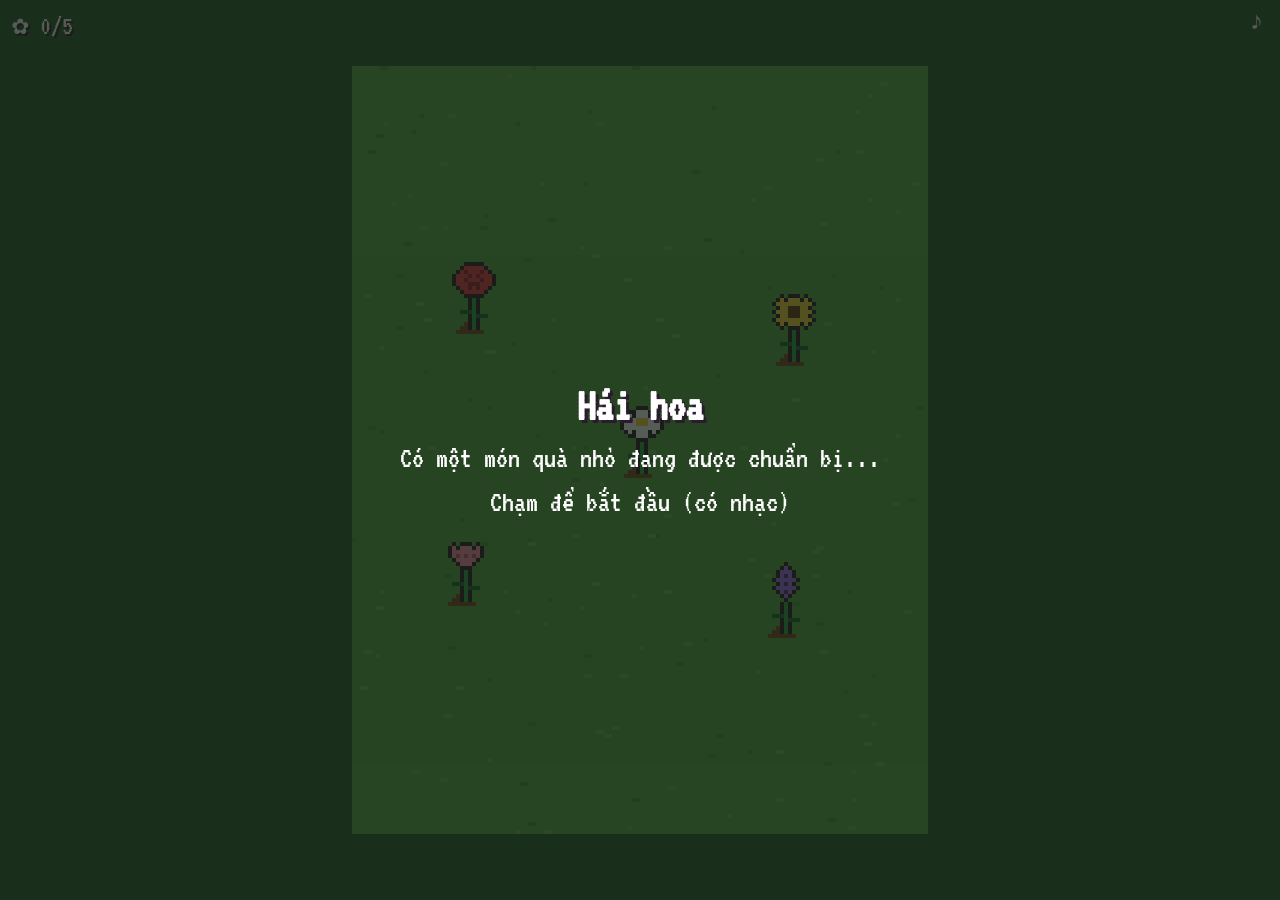
==== 2011/index.html @ 35c9d5fd "Deploy v1" ====
<!DOCTYPE html>
<html lang="vi">
    <head>

        <meta charset="utf-8">
        <meta name="viewport" content="width=device-width,initial-scale=1,viewport-fit=cover">
        <title>Bó hoa dành cho bạn</title>
        <link href="https://fonts.googleapis.com/css2?family=VT323&display=swap" rel="stylesheet">

        <style>
    :root{--bg:#2d5a34;--ink:#2b1b2e;--paper:#f6e8c0;--env:#e9d29a;box-sizing:border-box;padding-top:env(safe-area-inset-top,0px);padding-bottom:env(safe-area-inset-bottom,0px)}
    html,body{height:100%;margin:0}
    body{background:var(--bg);overflow:hidden;font-family:'VT323','Courier New',monospace;color:#fff;display:flex;align-items:center;justify-content:center;touch-action:manipulation;user-select:none}
    #g{image-rendering:pixelated;display:block}
    .ov{position:fixed;inset:0;display:flex;flex-direction:column;align-items:center;justify-content:center;text-align:center;gap:14px}
    #start{background:rgba(20,30,20,.72);font-size:30px;cursor:pointer}
    #start h1{font-size:46px;margin:0;text-shadow:3px 3px 0 var(--ink)}
    .blink{animation:bl 1s steps(2) infinite}@keyframes bl{50%{opacity:.2}}
    #hud{position:fixed;top:calc(8px + env(safe-area-inset-top,0px));left:12px;font-size:28px;text-shadow:2px 2px 0 var(--ink)}
    #mute{position:fixed;top:calc(6px + env(safe-area-inset-top,0px));right:10px;font-size:26px;background:none;border:0;color:#fff;cursor:pointer;font-family:inherit}
    #end{background:rgba(20,15,30,.6);opacity:0;pointer-events:none;transition:opacity 1s;cursor:pointer;font-size:28px}
    #end.on{opacity:1;pointer-events:auto}
    #bq{width:min(78vw,288px);image-rendering:pixelated;animation:bob 1.6s steps(4) infinite}
    @keyframes bob{50%{transform:translateY(-8px)}}
    .sp{position:absolute;font-size:30px;color:#ffd23f;animation:bl 1.2s steps(2) infinite}
    #end.tapped .t,#end.tapped #bq,#end.tapped .sp{display:none}
    #env{position:relative;width:260px;height:170px;display:none}
    #end.tapped #env{display:block}
    #env>div{position:absolute}
    .back{inset:0;background:#d6bd7e;border:4px solid var(--ink);box-sizing:border-box;box-shadow:4px 4px 0 rgba(0,0,0,.35)}
    .pk{inset:4px;background:var(--env);clip-path:polygon(0 0,50% 58%,100% 0,100% 100%,0 100%);z-index:3}
    .flap{inset:4px 4px auto 4px;height:58%;background:#f0dba5;clip-path:polygon(0 0,100% 0,50% 100%);transform-origin:top;transition:transform .6s steps(6);z-index:4}
    .open .flap{transform:rotateX(180deg);z-index:1}
    .card{left:14px;right:14px;top:14px;bottom:10px;background-color:var(--paper);border:4px solid var(--ink);z-index:2;transition:transform .7s steps(7);color:var(--ink);padding:8px 12px;text-align:left;font-size:22px;line-height:24px;white-space:pre-wrap;box-sizing:border-box;background-image:repeating-linear-gradient(transparent 0 23px,rgba(120,80,40,.25) 23px 24px)}
    .up .card{transform:translateY(-70px)}
    .read .card{z-index:5;transform:translateY(-30px) scale(1.18)}
    #cf{text-align:right}
    </style>
</head>

<body>
    <canvas id="g"></canvas>
    <div id="hud">✿ 0/5</div><button id="mute" aria-label="Bật tắt nhạc">♪</button>
    <div id="start" class="ov"><h1>Hái hoa</h1><div>Có một món quà nhỏ đang được chuẩn bị...</div><div class="blink">Chạm để bắt đầu (có nhạc)</div></div>
    <div id="end" class="ov"><span class="sp" style="left:18%;top:22%">✦</span><span class="sp" style="right:16%;top:28%;animation-delay:.4s">✦</span><span class="sp" style="left:26%;bottom:22%;animation-delay:.8s">✦</span><span class="sp" style="right:24%;bottom:26%;animation-delay:.2s">✦</span>
    <canvas id="bq"></canvas><div class="t blink">Chạm vào màn hình để mở thiệp</div>
    <div id="env"><div class="back"></div><div class="card"><div id="ct"></div><div id="cb"></div><div id="cf"></div></div><div class="pk"></div><div class="flap"></div></div></div>
    <script>
    // ====== NỘI DUNG THIỆP: điền vào đây ======
    const CARD={to:'',body:'',from:''};
    // ==========================================
    const $=i=>document.getElementById(i),W=144,H=192,cv=$('g'),cx=cv.getContext('2d');cv.width=W;cv.height=H;
    const OUT='#2b1b2e',P={r:'#e63946',R:'#9d1f35',y:'#ffd23f',b:'#6b3b17',w:'#fff',p:'#ff8fb1',P:'#c94f7c',v:'#a06be8',V:'#5b2e91',g:'#2fa24a',G:'#1b6a35',h:'#c42a3f',H:'#ee5566',u:'#5b8fe6',U:'#2f5bb0',o:'#f08a24',O:'#b85a10',q:'#ffd9e4',s:'#f2b48a',e:OUT,a:'#b9783c',c:'#ff6f8a',m:'#a3203a',j:'#26262e',n:'#d9d9de',t:'#3f68b0',f:'#f4f4f4',d:'#7a4a24',D:'#3b2210'};
    function mk(rows,o=1){const h=rows.length,w=rows[0].length,c=document.createElement('canvas');c.width=w+2;c.height=h+2;const x=c.getContext('2d');
    if(o){x.fillStyle=OUT;for(let j=0;j<h;j++)for(let i=0;i<w;i++)if(rows[j][i]!='.')for(const[a,b]of[[1,0],[-1,0],[0,1],[0,-1]]){const u=i+a,v=j+b;if(u<0||v<0||u>=w||v>=h||rows[v][u]=='.')x.fillRect(u+1,v+1,1,1)}}
    for(let j=0;j<h;j++)for(let i=0;i<w;i++){const k=rows[j][i];if(k!='.'){x.fillStyle=P[k];x.fillRect(i+1,j+1,1,1)}}return c}
    // nhân vật: tóc nâu, kính tròn, tai nghe, áo bomber đen, áo len xám, quần bò
    const T=["...hhhhhhhh...","..hhhhhhhhhh..",".hhhhhhhhhhhH.",".hhhhhhhhhHHh.",".hhsssssssshh.",".hsaaassaaash.",".hsaeassaeash.",".wsaaassaaash."],
    NT=[".wssssmmssssh.","..hssssssssh.."],HT=[".wscsmssmscsh.","..hsssmmsssh.."],
    BD=["...jjnnnnjj...","..jjjnnnnjjj..",".jjjjnnnnjjjj.",".jjjjnnnnjjjj.",".jjjjjnnjjjjj.",".sjjjjjjjjjjs.","..jjjjjjjjjj..","....tttttt...."],
    LA=["....ttt.ttt...","...fff...fff.."],LB=["....tt...tt...","....ff...ff..."];
    const spr=[NT,HT].map(F=>[LA,LB].map(L=>mk([...T,...F,...BD,...L])));
    const hd=[
    ["..rrrrr..",".rRrrrRr.","rrrRrRrrr","rrRrrrRrr","rrrRRRrrr",".rrRrRrr.","..rrrrr.."],
    [".y.yyy.y.","yyyyyyyyy",".yybbbyy.","yyybbbyyy",".yybbbyy.","yyyyyyyyy",".y.yyy.y."],
    ["...www...",".w.www.w.","wwwyyywww","wwwyyywww","wwwwwwwww",".w.www.w.","...www..."],
    ["p.ppp.p","ppppppp","pPpPpPp",".ppppp.","..ppp.."],
    ["..v..",".vvv.",".vVv.","vvvvv",".vVv.","vvvvv",".vVv.","..v.."]].map(r=>mk(r));
    const hole=mk(["..ddddd..",".dDDDDDd.","dDDDDDDDd",".dDDDDDd.","..ddddd.."],0),mound=mk(["..ddd..",".ddddd.","ddddddd"],0),
    bow=mk([".ppp...ppp.","pPPppPppPPp",".ppppPpppp.","...pp.pp...","..pp...pp.."]);
    const bg=document.createElement('canvas');bg.width=W;bg.height=H;{const x=bg.getContext('2d');x.fillStyle='#5aa84a';x.fillRect(0,0,W,H);let s=7;const r=()=>(s=s*16807%2147483647)/2147483647;for(let i=0;i<170;i++){x.fillStyle=r()<.5?'#4a9640':'#6bb85a';x.fillRect(r()*W|0,r()*H|0,r()<.5?1:2,1)}}
    function ln(c,a,b,x,y,col){a=Math.round(a);b=Math.round(b);x=Math.round(x);y=Math.round(y);c.fillStyle=col;let dx=Math.abs(x-a),dy=-Math.abs(y-b),sx=a<x?1:-1,sy=b<y?1:-1,e=dx+dy;for(;;){c.fillRect(a,b,1,1);if(a==x&&b==y)break;const t=2*e;if(t>=dy){e+=dy;a+=sx}if(t<=dx){e+=dx;b+=sy}}}
    const FP=[[30,66],[110,74],[72,102],[28,134],[108,142]],O=[[3,-9],[10,-14],[5,-19],[15,-8],[9,-4]];
    const hc=i=>FP[i][1]-8-hd[i].height/2;
    function dh(c,i,x,y){c.drawImage(hd[i],Math.round(x-hd[i].width/2),Math.round(y-hd[i].height/2))}
    function planted(i,w){const[x,y]=FP[i];cx.drawImage(mound,x-5,y-3);cx.fillStyle=OUT;cx.fillRect(x-1,y-8,3,8);cx.fillStyle=P.g;cx.fillRect(x,y-8,1,8);cx.fillStyle=P.G;cx.fillRect(x+1,y-4,3,1);cx.fillRect(x-3,y-5,3,1);dh(cx,i,x+w,hc(i))}
    // bó hoa lớn
    (function(){const c=$('bq'),x=c.getContext('2d');c.width=48;c.height=58;const hp=[[12,18],[36,18],[24,9],[15,30],[33,30]],g=P.g;
    hp.forEach(p=>ln(x,p[0],p[1],24,47,g));x.fillStyle=P.G;x.fillRect(10,36,5,2);x.fillRect(33,36,5,2);x.fillStyle=g;x.fillRect(12,35,4,2);x.fillRect(32,35,4,2);
    hp.forEach((p,i)=>dh(x,i,p[0],p[1]));[[21,57],[24,57],[27,57]].forEach(q=>ln(x,24,50,q[0],q[1],g));x.drawImage(bow,18,44)})();
    // trạng thái
    let ai=0,at=0,col=0,happy=0,pulled=[],ps=[],tt=0,done=0,started=0;const ch={x:-18,y:90},acts=[];
    FP.forEach((f,i)=>acts.push(['w',f[0]<72?f[0]+7:f[0]-21,f[1]-16],['p',i]));acts.push(['c'],['x']);
    const nx=()=>{ai++;at=0};
    function burst(f,n){for(let i=0;i<n;i++)ps.push({x:f[0],y:f[1]-2,vx:(Math.random()-.5)*50,vy:-20-Math.random()*40,l:.5+Math.random()*.3,c:['#7a4a24','#3b2210','#9a6a3a'][Math.random()*3|0]})}
    function update(dt){tt+=dt;ps.forEach(p=>{p.vy+=170*dt;p.x+=p.vx*dt;p.y+=p.vy*dt;p.l-=dt});ps=ps.filter(p=>p.l>0);const a=acts[ai];if(!a)return;at+=dt;
    if(a[0]=='w'){const dx=a[1]-ch.x,dy=a[2]-ch.y,d=Math.hypot(dx,dy),s=34*dt;if(d<=s){ch.x=a[1];ch.y=a[2];nx()}else{ch.x+=dx/d*s;ch.y+=dy/d*s}}
    else if(a[0]=='p'){const i=a[1];if(at>.3&&at<1.5&&Math.random()<dt*9)burst(FP[i],2);if(at>=1.5&&!pulled[i]){pulled[i]=1;burst(FP[i],14)}if(at>=2.4){col++;$('hud').textContent='✿ '+col+'/5';nx()}}
    else if(a[0]=='c'){happy=1;if(at>1.4)nx()}
    else{happy=1;ch.x+=84*dt;if(ch.x>W+24){ai++;done=1;$('end').classList.add('on')}}}
    function draw(){cx.drawImage(bg,0,0);const a=acts[ai];
    FP.forEach(([x,y],i)=>{if(pulled[i])cx.drawImage(hole,x-5,y-4);else{let w=0;if(a&&a[0]=='p'&&a[1]==i&&at>.3&&at<1.5)w=(tt*14|0)%2?1:-1;planted(i,w)}});
    ps.forEach(p=>{cx.fillStyle=p.c;cx.fillRect(p.x|0,p.y|0,2,2)});
    let cy=ch.y,fr=0;if(a&&a[0]=='w'){fr=(tt*8|0)%2;cy-=fr}if(a&&a[0]=='x'){fr=(tt*12|0)%2;cy-=fr}
    if(a&&a[0]=='p')cy+=at<1.5?2:1;if(a&&a[0]=='c')cy-=Math.abs(Math.sin(at*Math.PI*2.2))*7;
    const X=Math.round(ch.x),Y=Math.round(cy);cx.drawImage(spr[happy][fr],X,Y);
    const hx=X+14,hy=Y+16;for(let k=0;k<col;k++){const o=O[k];ln(cx,hx,hy,hx+2+o[0],hy+o[1]+4,P.g)}for(let k=0;k<col;k++){const o=O[k];dh(cx,k,hx+2+o[0],hy+o[1])}
    if(a&&a[0]=='p'&&at>=1.5){const i=a[1],u=Math.min(1,(at-1.5)/.9),o=O[col],fx=FP[i][0],fy=hc(i),tx=hx+2+o[0],ty=hy+o[1];dh(cx,i,fx+(tx-fx)*u,fy+(ty-fy)*u-Math.sin(u*Math.PI)*14)}}
    let last=0;function loop(t){const dt=Math.min(.05,(t-last)/1000||0);last=t;update(dt);draw();requestAnimationFrame(loop)}
    function fit(){const s=Math.min(innerWidth/W,innerHeight/H),k=s>=1?Math.floor(s):s;cv.style.width=W*k+'px';cv.style.height=H*k+'px'}addEventListener('resize',fit);fit();draw();
    // nhạc chiptune (Web Audio, không cần file ngoài)
    let ac,mg,muted=0;
    function music(){ac=new(window.AudioContext||window.webkitAudioContext)();ac.resume();mg=ac.createGain();mg.gain.value=.5;mg.connect(ac.destination);
    const M=[[72,76,79,76,84,79,76,79],[69,72,76,72,81,76,72,76],[65,69,72,69,77,72,69,72],[67,71,74,71,79,74,71,67]],B=[48,45,41,43],d=60/132/2,nb=ac.createBuffer(1,ac.sampleRate*.05,ac.sampleRate),nd=nb.getChannelData(0);for(let i=0;i<nd.length;i++)nd[i]=Math.random()*2-1;
    const n=(m,t,l,ty,v)=>{const o=ac.createOscillator(),g=ac.createGain();o.type=ty;o.frequency.value=440*2**((m-69)/12);g.gain.setValueAtTime(v,t);g.gain.linearRampToValueAtTime(0,t+l);o.connect(g);g.connect(mg);o.start(t);o.stop(t+l)};
    let st=0,nt=ac.currentTime+.1;setInterval(()=>{while(nt<ac.currentTime+.25){const b=(st>>3)&3,s=st&7;n(M[b][s],nt,d*.9,'square',.05);if(s%4==0)n(B[b],nt,d*1.8,'triangle',.14);else if(s%4==2)n(B[b]+7,nt,d*.9,'triangle',.1);
    if(s&1){const h=ac.createBufferSource(),g=ac.createGain();h.buffer=nb;g.gain.value=.03;h.connect(g);g.connect(mg);h.start(nt)}st=(st+1)&31;nt+=d}},50)}
    $('mute').onclick=e=>{e.stopPropagation();muted=!muted;if(mg)mg.gain.value=muted?0:.5;$('mute').style.opacity=muted?.4:1};
    $('start').onclick=()=>{if(started)return;started=1;try{music()}catch(e){}$('start').style.display='none';requestAnimationFrame(loop)};
    $('ct').textContent=CARD.to;$('cb').textContent=CARD.body;$('cf').textContent=CARD.from;
    $('end').onclick=()=>{const e=$('end');if(!done||e.classList.contains('tapped'))return;e.classList.add('tapped');const v=$('env');setTimeout(()=>v.classList.add('open'),200);setTimeout(()=>v.classList.add('up'),900);setTimeout(()=>v.classList.add('read'),1700)};
    </script>

</body>
</html>
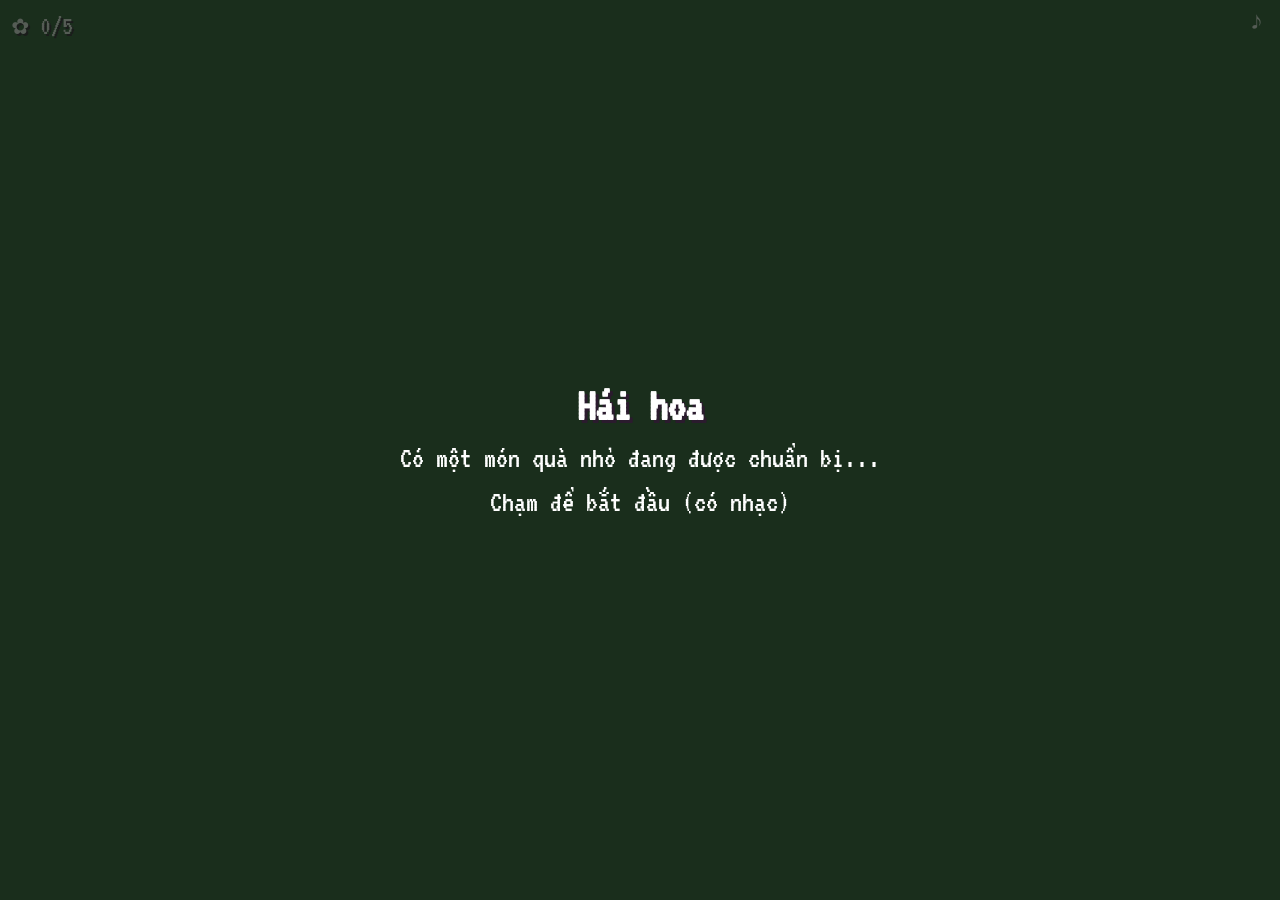
==== commit b5acf62c: "Deploy v2" ====
--- a/2011/index.html
+++ b/2011/index.html
@@ -20,7 +20,7 @@
     #mute{position:fixed;top:calc(6px + env(safe-area-inset-top,0px));right:10px;font-size:26px;background:none;border:0;color:#fff;cursor:pointer;font-family:inherit}
     #end{background:rgba(20,15,30,.6);opacity:0;pointer-events:none;transition:opacity 1s;cursor:pointer;font-size:28px}
     #end.on{opacity:1;pointer-events:auto}
-    #bq{width:min(78vw,288px);image-rendering:pixelated;animation:bob 1.6s steps(4) infinite}
+    #bq{width:min(84vw,320px);image-rendering:pixelated;animation:bob 1.6s steps(4) infinite}
     @keyframes bob{50%{transform:translateY(-8px)}}
     .sp{position:absolute;font-size:30px;color:#ffd23f;animation:bl 1.2s steps(2) infinite}
     #end.tapped .t,#end.tapped #bq,#end.tapped .sp{display:none}
@@ -56,7 +56,7 @@
     for(let j=0;j<h;j++)for(let i=0;i<w;i++){const k=rows[j][i];if(k!='.'){x.fillStyle=P[k];x.fillRect(i+1,j+1,1,1)}}return c}
     // nhân vật: tóc nâu, kính tròn, tai nghe, áo bomber đen, áo len xám, quần bò
     const T=["...hhhhhhhh...","..hhhhhhhhhh..",".hhhhhhhhhhhH.",".hhhhhhhhhHHh.",".hhsssssssshh.",".hsaaassaaash.",".hsaeassaeash.",".wsaaassaaash."],
-    NT=[".wssssmmssssh.","..hssssssssh.."],HT=[".wscsmssmscsh.","..hsssmmsssh.."],
+    NT=[".wscsmssmscsh.","..hsssmmsssh.."],HT=[".wscmwwwwmcsh.","..hsssmmmsssh."],
     BD=["...jjnnnnjj...","..jjjnnnnjjj..",".jjjjnnnnjjjj.",".jjjjnnnnjjjj.",".jjjjjnnjjjjj.",".sjjjjjjjjjjs.","..jjjjjjjjjj..","....tttttt...."],
     LA=["....ttt.ttt...","...fff...fff.."],LB=["....tt...tt...","....ff...ff..."];
     const spr=[NT,HT].map(F=>[LA,LB].map(L=>mk([...T,...F,...BD,...L])));
@@ -65,19 +65,34 @@
     [".y.yyy.y.","yyyyyyyyy",".yybbbyy.","yyybbbyyy",".yybbbyy.","yyyyyyyyy",".y.yyy.y."],
     ["...www...",".w.www.w.","wwwyyywww","wwwyyywww","wwwwwwwww",".w.www.w.","...www..."],
     ["p.ppp.p","ppppppp","pPpPpPp",".ppppp.","..ppp.."],
-    ["..v..",".vvv.",".vVv.","vvvvv",".vVv.","vvvvv",".vVv.","..v.."]].map(r=>mk(r));
+    ["..v..",".vvv.",".vVv.","vvvvv",".vVv.","vvvvv",".vVv.","..v.."]
+    ["..v..",".vvv.",".vVv.","vvvvv",".vVv.","vvvvv",".vVv.","..v.."],
+    ["V.VVV.V","VVVVVVV","VvVvVvV",".VVVVV.","..VVV.."],
+    ["..u..",".uuu.",".uUu.","uuuuu",".uUu.",".uuu."],
+    ["..ooo..",".ooooo.","oooyooo","ooyyyoo","oooyooo",".ooooo.","..ooo.."],
+    ["y.yyy.y",".yyOyy.","yyOOOyy",".yyOyy.","y.yyy.y"],
+    ["..ppp..",".pPppp.","pppPppp","pPppPpp",".pppPp.","..ppp.."],
+    ["..q..",".qqq.","qqpqq",".qqq.","..q.."]].map(r=>mk(r));
+
     const hole=mk(["..ddddd..",".dDDDDDd.","dDDDDDDDd",".dDDDDDd.","..ddddd.."],0),mound=mk(["..ddd..",".ddddd.","ddddddd"],0),
     bow=mk([".ppp...ppp.","pPPppPppPPp",".ppppPpppp.","...pp.pp...","..pp...pp.."]);
     const bg=document.createElement('canvas');bg.width=W;bg.height=H;{const x=bg.getContext('2d');x.fillStyle='#5aa84a';x.fillRect(0,0,W,H);let s=7;const r=()=>(s=s*16807%2147483647)/2147483647;for(let i=0;i<170;i++){x.fillStyle=r()<.5?'#4a9640':'#6bb85a';x.fillRect(r()*W|0,r()*H|0,r()<.5?1:2,1)}}
     function ln(c,a,b,x,y,col){a=Math.round(a);b=Math.round(b);x=Math.round(x);y=Math.round(y);c.fillStyle=col;let dx=Math.abs(x-a),dy=-Math.abs(y-b),sx=a<x?1:-1,sy=b<y?1:-1,e=dx+dy;for(;;){c.fillRect(a,b,1,1);if(a==x&&b==y)break;const t=2*e;if(t>=dy){e+=dy;a+=sx}if(t<=dx){e+=dx;b+=sy}}}
-    const FP=[[30,66],[110,74],[72,102],[28,134],[108,142]],O=[[3,-9],[10,-14],[5,-19],[15,-8],[9,-4]];
+    const GX=[18,45,72,99,126],GY=[52,88,124,160],PK=[[0,0],[3,0],[4,1],[2,2],[0,3]],FP=PK.map(([c,r])=>[GX[c],GY[r]]),DC=[];
+    for(let r=0;r<4;r++)for(let c=0;c<5;c++)if(!PK.some(p=>p[0]==c&&p[1]==r))DC.push([GX[c]+(r*3+c)%5-2,GY[r]+c%3-1,(r*5+c*3+2)%11]);
+    const O=[[3,-9],[10,-14],[5,-19],[15,-8],[9,-4]];
     const hc=i=>FP[i][1]-8-hd[i].height/2;
     function dh(c,i,x,y){c.drawImage(hd[i],Math.round(x-hd[i].width/2),Math.round(y-hd[i].height/2))}
-    function planted(i,w){const[x,y]=FP[i];cx.drawImage(mound,x-5,y-3);cx.fillStyle=OUT;cx.fillRect(x-1,y-8,3,8);cx.fillStyle=P.g;cx.fillRect(x,y-8,1,8);cx.fillStyle=P.G;cx.fillRect(x+1,y-4,3,1);cx.fillRect(x-3,y-5,3,1);dh(cx,i,x+w,hc(i))}
+    function planted(t,x,y,w){cx.drawImage(mound,x-5,y-3);cx.fillStyle=OUT;cx.fillRect(x-1,y-8,3,8);cx.fillStyle=P.g;cx.fillRect(x,y-8,1,8);cx.fillStyle=P.G;cx.fillRect(x+1,y-4,3,1);cx.fillRect(x-3,y-5,3,1);dh(cx,t,x+w,y-8-hd[t].height/2)}
     // bó hoa lớn
-    (function(){const c=$('bq'),x=c.getContext('2d');c.width=48;c.height=58;const hp=[[12,18],[36,18],[24,9],[15,30],[33,30]],g=P.g;
-    hp.forEach(p=>ln(x,p[0],p[1],24,47,g));x.fillStyle=P.G;x.fillRect(10,36,5,2);x.fillRect(33,36,5,2);x.fillStyle=g;x.fillRect(12,35,4,2);x.fillRect(32,35,4,2);
-    hp.forEach((p,i)=>dh(x,i,p[0],p[1]));[[21,57],[24,57],[27,57]].forEach(q=>ln(x,24,50,q[0],q[1],g));x.drawImage(bow,18,44)})();
+    function rf(c,X,Y,r,pc,ic,cc){for(const o of[1,0])for(let dy=-r-2;dy<=r+2;dy++)for(let dx=-r-2;dx<=r+2;dx++){const d=Math.hypot(dx,dy),pr=r*(.86+.14*Math.cos(Math.atan2(dy,dx)*9));if(d<=pr+o){c.fillStyle=o?OUT:d<r*.45?cc:d<r*.62?ic:pc;c.fillRect(X+dx,Y+dy,1,1)}}}
+    (function(){const c=$('bq'),x=c.getContext('2d'),g=P.g;c.width=64;c.height=78;
+    [[16,10],[25,5],[37,6],[47,9],[55,16],[53,24],[58,34],[12,27],[17,40],[32,26],[46,44],[31,47]].forEach(p=>ln(x,p[0],p[1],32,62,g));
+    [[6,36],[58,44],[8,48],[52,52],[22,52],[40,52]].forEach(p=>{x.fillStyle=OUT;x.fillRect(p[0]-1,p[1]-1,7,4);x.fillStyle=P.G;x.fillRect(p[0],p[1],5,2);x.fillStyle=g;x.fillRect(p[0]+1,p[1],3,1)});
+    dh(x,4,16,10);dh(x,4,25,5);[[37,6],[47,9],[55,16]].forEach(p=>rf(x,p[0],p[1],3,'#f08a24','#f0a040','#ffd23f'));dh(x,0,53,24);dh(x,5,58,34);
+    rf(x,12,27,5,'#fff3d6','#ffe9a8','#e8a020');rf(x,31,47,5,'#fff3d6','#ffe9a8','#e8a020');
+    [[17,40,8],[46,44,8],[32,26,9]].forEach(p=>rf(x,p[0],p[1],p[2],'#ffd23f','#f0a820','#6b3b17'));
+    [[28,76],[32,77],[36,76]].forEach(q=>ln(x,32,60,q[0],q[1],g));x.drawImage(bow,26,58)})();
     // trạng thái
     let ai=0,at=0,col=0,happy=0,pulled=[],ps=[],tt=0,done=0,started=0;const ch={x:-18,y:90},acts=[];
     FP.forEach((f,i)=>acts.push(['w',f[0]<72?f[0]+7:f[0]-21,f[1]-16],['p',i]));acts.push(['c'],['x']);
@@ -88,8 +103,8 @@
     else if(a[0]=='p'){const i=a[1];if(at>.3&&at<1.5&&Math.random()<dt*9)burst(FP[i],2);if(at>=1.5&&!pulled[i]){pulled[i]=1;burst(FP[i],14)}if(at>=2.4){col++;$('hud').textContent='✿ '+col+'/5';nx()}}
     else if(a[0]=='c'){happy=1;if(at>1.4)nx()}
     else{happy=1;ch.x+=84*dt;if(ch.x>W+24){ai++;done=1;$('end').classList.add('on')}}}
-    function draw(){cx.drawImage(bg,0,0);const a=acts[ai];
-    FP.forEach(([x,y],i)=>{if(pulled[i])cx.drawImage(hole,x-5,y-4);else{let w=0;if(a&&a[0]=='p'&&a[1]==i&&at>.3&&at<1.5)w=(tt*14|0)%2?1:-1;planted(i,w)}});
+    function draw(){cx.drawImage(bg,0,0);const a=acts[ai];DC.forEach(d=>planted(d[2],d[0],d[1],0));;
+    FP.forEach(([x,y],i)=>{if(pulled[i])cx.drawImage(hole,x-5,y-4);else{let w=0;if(a&&a[0]=='p'&&a[1]==i&&at>.3&&at<1.5)w=(tt*14|0)%2?1:-1;planted(i,FP[i][0],FP[i][1],w)}});
     ps.forEach(p=>{cx.fillStyle=p.c;cx.fillRect(p.x|0,p.y|0,2,2)});
     let cy=ch.y,fr=0;if(a&&a[0]=='w'){fr=(tt*8|0)%2;cy-=fr}if(a&&a[0]=='x'){fr=(tt*12|0)%2;cy-=fr}
     if(a&&a[0]=='p')cy+=at<1.5?2:1;if(a&&a[0]=='c')cy-=Math.abs(Math.sin(at*Math.PI*2.2))*7;
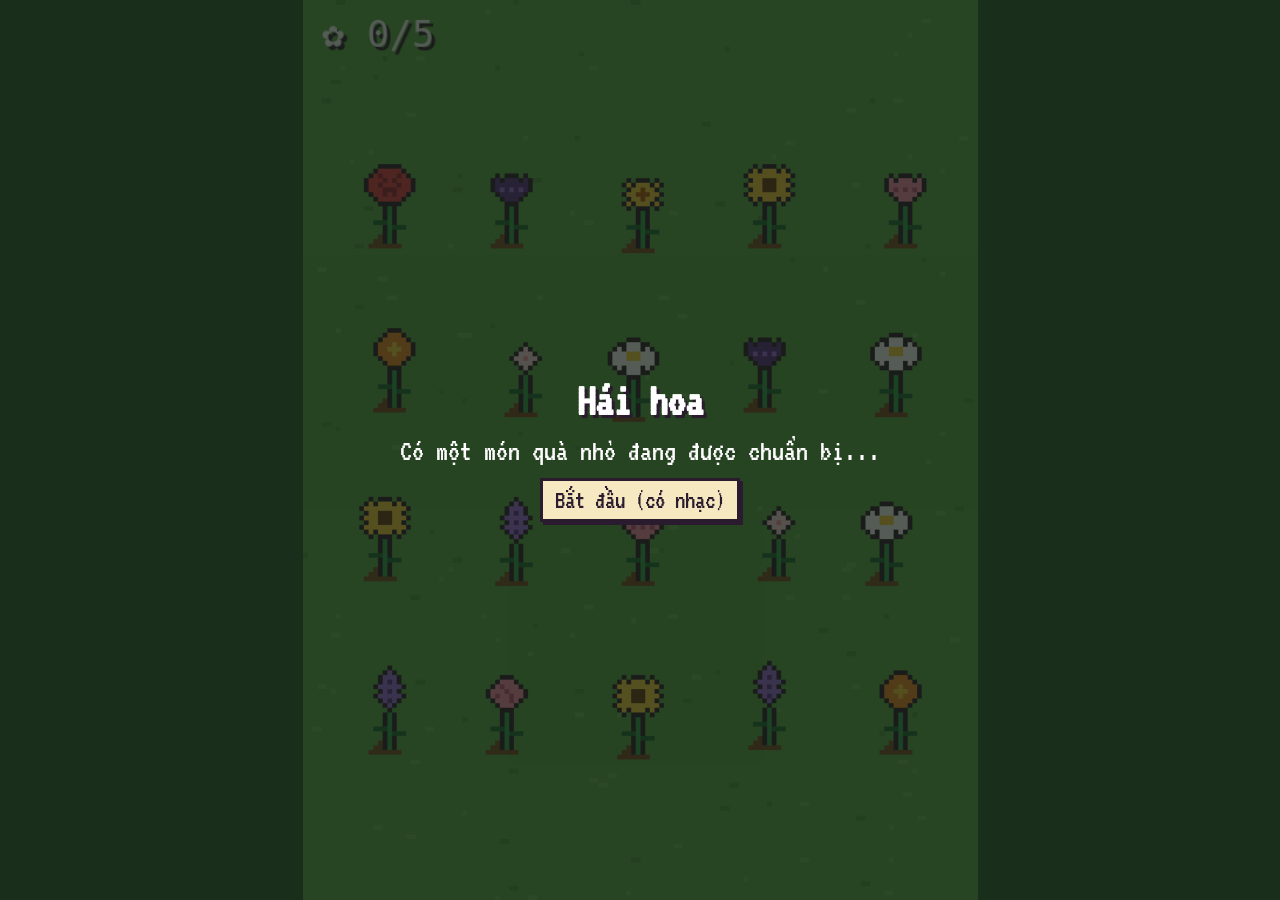
==== commit 3c2eb3fa: "Deploy v3" ====
--- a/2011/index.html
+++ b/2011/index.html
@@ -8,48 +8,51 @@
         <link href="https://fonts.googleapis.com/css2?family=VT323&display=swap" rel="stylesheet">
 
         <style>
-    :root{--bg:#2d5a34;--ink:#2b1b2e;--paper:#f6e8c0;--env:#e9d29a;box-sizing:border-box;padding-top:env(safe-area-inset-top,0px);padding-bottom:env(safe-area-inset-bottom,0px)}
+    :root{--bg:#2d5a34;--ink:#2b1b2e;box-sizing:border-box;padding-top:env(safe-area-inset-top,0px);padding-bottom:env(safe-area-inset-bottom,0px)}
     html,body{height:100%;margin:0}
     body{background:var(--bg);overflow:hidden;font-family:'VT323','Courier New',monospace;color:#fff;display:flex;align-items:center;justify-content:center;touch-action:manipulation;user-select:none}
-    #g{image-rendering:pixelated;display:block}
-    .ov{position:fixed;inset:0;display:flex;flex-direction:column;align-items:center;justify-content:center;text-align:center;gap:14px}
-    #start{background:rgba(20,30,20,.72);font-size:30px;cursor:pointer}
+    [hidden]{display:none!important}
+    #stage{display:block;width:min(100vw,75dvh);height:auto;max-height:100dvh}
+    .ov{position:fixed;inset:0;display:flex;flex-direction:column;align-items:center;justify-content:center;text-align:center;gap:12px;padding:16px}
+    #start{background:rgba(20,30,20,.72);font-size:clamp(22px,5vw,30px)}
     #start h1{font-size:46px;margin:0;text-shadow:3px 3px 0 var(--ink)}
-    .blink{animation:bl 1s steps(2) infinite}@keyframes bl{50%{opacity:.2}}
-    #hud{position:fixed;top:calc(8px + env(safe-area-inset-top,0px));left:12px;font-size:28px;text-shadow:2px 2px 0 var(--ink)}
-    #mute{position:fixed;top:calc(6px + env(safe-area-inset-top,0px));right:10px;font-size:26px;background:none;border:0;color:#fff;cursor:pointer;font-family:inherit}
-    #end{background:rgba(20,15,30,.6);opacity:0;pointer-events:none;transition:opacity 1s;cursor:pointer;font-size:28px}
-    #end.on{opacity:1;pointer-events:auto}
-    #bq{width:min(84vw,320px);image-rendering:pixelated;animation:bob 1.6s steps(4) infinite}
-    @keyframes bob{50%{transform:translateY(-8px)}}
-    .sp{position:absolute;font-size:30px;color:#ffd23f;animation:bl 1.2s steps(2) infinite}
-    #end.tapped .t,#end.tapped #bq,#end.tapped .sp{display:none}
-    #env{position:relative;width:260px;height:170px;display:none}
-    #end.tapped #env{display:block}
-    #env>div{position:absolute}
-    .back{inset:0;background:#d6bd7e;border:4px solid var(--ink);box-sizing:border-box;box-shadow:4px 4px 0 rgba(0,0,0,.35)}
-    .pk{inset:4px;background:var(--env);clip-path:polygon(0 0,50% 58%,100% 0,100% 100%,0 100%);z-index:3}
-    .flap{inset:4px 4px auto 4px;height:58%;background:#f0dba5;clip-path:polygon(0 0,100% 0,50% 100%);transform-origin:top;transition:transform .6s steps(6);z-index:4}
-    .open .flap{transform:rotateX(180deg);z-index:1}
-    .card{left:14px;right:14px;top:14px;bottom:10px;background-color:var(--paper);border:4px solid var(--ink);z-index:2;transition:transform .7s steps(7);color:var(--ink);padding:8px 12px;text-align:left;font-size:22px;line-height:24px;white-space:pre-wrap;box-sizing:border-box;background-image:repeating-linear-gradient(transparent 0 23px,rgba(120,80,40,.25) 23px 24px)}
-    .up .card{transform:translateY(-70px)}
-    .read .card{z-index:5;transform:translateY(-30px) scale(1.18)}
-    #cf{text-align:right}
+    button{font:inherit;cursor:pointer}
+    button:focus-visible{outline:3px solid #ffd23f;outline-offset:4px}
+    #mute{position:fixed;top:calc(6px + env(safe-area-inset-top,0px));right:10px;min-width:48px;min-height:44px;font-size:25px;background:#253d29;border:2px solid #b5c8a5;color:#fff}
+    #open-card{position:fixed;inset:0;background:transparent;border:0;color:transparent;width:100%;height:100%}
+    #open-card:focus-visible{outline-offset:-8px}
+    #downloads{position:fixed;bottom:max(12px,env(safe-area-inset-bottom,0px),calc((100dvh - 133.333vw)/2));left:8px;right:8px;text-align:center}
+    #downloads p{margin:5px auto 0;width:fit-content;max-width:100%;padding:2px 8px;background:#253d29;font-size:19px}
+    .actions{display:flex;justify-content:center;flex-wrap:wrap;gap:8px}
+    .actions button,#start-button{background:#f6e8c0;color:var(--ink);border:3px solid var(--ink);box-shadow:3px 3px 0 var(--ink);min-height:44px;padding:4px 12px;font-size:clamp(20px,5vw,26px)}
+    .actions button:disabled{cursor:default;opacity:.72}
+    .sr-only{position:absolute;width:1px;height:1px;padding:0;margin:-1px;overflow:hidden;clip-path:inset(50%);white-space:nowrap}
     </style>
 </head>
 
 <body>
-    <canvas id="g"></canvas>
-    <div id="hud">✿ 0/5</div><button id="mute" aria-label="Bật tắt nhạc">♪</button>
-    <div id="start" class="ov"><h1>Hái hoa</h1><div>Có một món quà nhỏ đang được chuẩn bị...</div><div class="blink">Chạm để bắt đầu (có nhạc)</div></div>
-    <div id="end" class="ov"><span class="sp" style="left:18%;top:22%">✦</span><span class="sp" style="right:16%;top:28%;animation-delay:.4s">✦</span><span class="sp" style="left:26%;bottom:22%;animation-delay:.8s">✦</span><span class="sp" style="right:24%;bottom:26%;animation-delay:.2s">✦</span>
-    <canvas id="bq"></canvas><div class="t blink">Chạm vào màn hình để mở thiệp</div>
-    <div id="env"><div class="back"></div><div class="card"><div id="ct"></div><div id="cb"></div><div id="cf"></div></div><div class="pk"></div><div class="flap"></div></div></div>
+    <canvas id="stage" width="576" height="768" aria-hidden="true"></canvas>
+    <div id="hud" class="sr-only" aria-live="polite">✿ 0/5</div>
+    <div id="start" class="ov"><h1>Hái hoa</h1><div>Có một món quà nhỏ đang được chuẩn bị...</div><button id="start-button" type="button">Bắt đầu (có nhạc)</button></div>
+    <button id="open-card" type="button" hidden>Mở thiệp</button>
+    <button id="mute" type="button" aria-label="Tắt nhạc" aria-pressed="false" hidden>♪</button>
+    <div id="card-text" class="sr-only" hidden></div>
+    <div id="downloads" hidden>
+        <div class="actions">
+            <button id="download-png" type="button">Tải thiệp PNG</button>
+            <button id="download-video" type="button" disabled>Tải video</button>
+        </div>
+        <p id="export-status" role="status" hidden></p>
+    </div>
     <script>
     // ====== NỘI DUNG THIỆP: điền vào đây ======
-    const CARD={to:'',body:'',from:''};
+    const CARD={
+        to:'Gửi cô Vân giáo viên chủ nhiệm A6 - K68',
+        body:'Con chào cô ạ,\nNhân dịp 20/11 này, con chúc cô sức khoẻ dồi dào, ngày càng rạng ngời để có thể hoàn thành hết chuyến đò này đến chuyến đò khác.\nHọc sinh cũ của cô, một sinh viên ngành CNTT, xin phép gửi tặng cô một tấm thiệp nho nhỏ chúc mừng Ngày Nhà giáo Việt Nam 20/11.',
+        from:'From học sinh cũ của cô <3'
+    };
     // ==========================================
-    const $=i=>document.getElementById(i),W=144,H=192,cv=$('g'),cx=cv.getContext('2d');cv.width=W;cv.height=H;
+    const $=i=>document.getElementById(i),W=144,H=192,cv=document.createElement('canvas'),cx=cv.getContext('2d');cv.width=W;cv.height=H;
     const OUT='#2b1b2e',P={r:'#e63946',R:'#9d1f35',y:'#ffd23f',b:'#6b3b17',w:'#fff',p:'#ff8fb1',P:'#c94f7c',v:'#a06be8',V:'#5b2e91',g:'#2fa24a',G:'#1b6a35',h:'#c42a3f',H:'#ee5566',u:'#5b8fe6',U:'#2f5bb0',o:'#f08a24',O:'#b85a10',q:'#ffd9e4',s:'#f2b48a',e:OUT,a:'#b9783c',c:'#ff6f8a',m:'#a3203a',j:'#26262e',n:'#d9d9de',t:'#3f68b0',f:'#f4f4f4',d:'#7a4a24',D:'#3b2210'};
     function mk(rows,o=1){const h=rows.length,w=rows[0].length,c=document.createElement('canvas');c.width=w+2;c.height=h+2;const x=c.getContext('2d');
     if(o){x.fillStyle=OUT;for(let j=0;j<h;j++)for(let i=0;i<w;i++)if(rows[j][i]!='.')for(const[a,b]of[[1,0],[-1,0],[0,1],[0,-1]]){const u=i+a,v=j+b;if(u<0||v<0||u>=w||v>=h||rows[v][u]=='.')x.fillRect(u+1,v+1,1,1)}}
@@ -65,7 +68,6 @@
     [".y.yyy.y.","yyyyyyyyy",".yybbbyy.","yyybbbyyy",".yybbbyy.","yyyyyyyyy",".y.yyy.y."],
     ["...www...",".w.www.w.","wwwyyywww","wwwyyywww","wwwwwwwww",".w.www.w.","...www..."],
     ["p.ppp.p","ppppppp","pPpPpPp",".ppppp.","..ppp.."],
-    ["..v..",".vvv.",".vVv.","vvvvv",".vVv.","vvvvv",".vVv.","..v.."]
     ["..v..",".vvv.",".vVv.","vvvvv",".vVv.","vvvvv",".vVv.","..v.."],
     ["V.VVV.V","VVVVVVV","VvVvVvV",".VVVVV.","..VVV.."],
     ["..u..",".uuu.",".uUu.","uuuuu",".uUu.",".uuu."],
@@ -86,7 +88,8 @@
     function planted(t,x,y,w){cx.drawImage(mound,x-5,y-3);cx.fillStyle=OUT;cx.fillRect(x-1,y-8,3,8);cx.fillStyle=P.g;cx.fillRect(x,y-8,1,8);cx.fillStyle=P.G;cx.fillRect(x+1,y-4,3,1);cx.fillRect(x-3,y-5,3,1);dh(cx,t,x+w,y-8-hd[t].height/2)}
     // bó hoa lớn
     function rf(c,X,Y,r,pc,ic,cc){for(const o of[1,0])for(let dy=-r-2;dy<=r+2;dy++)for(let dx=-r-2;dx<=r+2;dx++){const d=Math.hypot(dx,dy),pr=r*(.86+.14*Math.cos(Math.atan2(dy,dx)*9));if(d<=pr+o){c.fillStyle=o?OUT:d<r*.45?cc:d<r*.62?ic:pc;c.fillRect(X+dx,Y+dy,1,1)}}}
-    (function(){const c=$('bq'),x=c.getContext('2d'),g=P.g;c.width=64;c.height=78;
+    const bouquet=document.createElement('canvas');
+    (function(){const c=bouquet,x=c.getContext('2d'),g=P.g;c.width=64;c.height=78;
     [[16,10],[25,5],[37,6],[47,9],[55,16],[53,24],[58,34],[12,27],[17,40],[32,26],[46,44],[31,47]].forEach(p=>ln(x,p[0],p[1],32,62,g));
     [[6,36],[58,44],[8,48],[52,52],[22,52],[40,52]].forEach(p=>{x.fillStyle=OUT;x.fillRect(p[0]-1,p[1]-1,7,4);x.fillStyle=P.G;x.fillRect(p[0],p[1],5,2);x.fillStyle=g;x.fillRect(p[0]+1,p[1],3,1)});
     dh(x,4,16,10);dh(x,4,25,5);[[37,6],[47,9],[55,16]].forEach(p=>rf(x,p[0],p[1],3,'#f08a24','#f0a040','#ffd23f'));dh(x,0,53,24);dh(x,5,58,34);
@@ -102,7 +105,7 @@
     if(a[0]=='w'){const dx=a[1]-ch.x,dy=a[2]-ch.y,d=Math.hypot(dx,dy),s=34*dt;if(d<=s){ch.x=a[1];ch.y=a[2];nx()}else{ch.x+=dx/d*s;ch.y+=dy/d*s}}
     else if(a[0]=='p'){const i=a[1];if(at>.3&&at<1.5&&Math.random()<dt*9)burst(FP[i],2);if(at>=1.5&&!pulled[i]){pulled[i]=1;burst(FP[i],14)}if(at>=2.4){col++;$('hud').textContent='✿ '+col+'/5';nx()}}
     else if(a[0]=='c'){happy=1;if(at>1.4)nx()}
-    else{happy=1;ch.x+=84*dt;if(ch.x>W+24){ai++;done=1;$('end').classList.add('on')}}}
+    else{happy=1;ch.x+=84*dt;if(ch.x>W+24){ai++;done=1;bouquetAt=tt;$('open-card').hidden=false}}}
     function draw(){cx.drawImage(bg,0,0);const a=acts[ai];DC.forEach(d=>planted(d[2],d[0],d[1],0));;
     FP.forEach(([x,y],i)=>{if(pulled[i])cx.drawImage(hole,x-5,y-4);else{let w=0;if(a&&a[0]=='p'&&a[1]==i&&at>.3&&at<1.5)w=(tt*14|0)%2?1:-1;planted(i,FP[i][0],FP[i][1],w)}});
     ps.forEach(p=>{cx.fillStyle=p.c;cx.fillRect(p.x|0,p.y|0,2,2)});
@@ -111,20 +114,230 @@
     const X=Math.round(ch.x),Y=Math.round(cy);cx.drawImage(spr[happy][fr],X,Y);
     const hx=X+14,hy=Y+16;for(let k=0;k<col;k++){const o=O[k];ln(cx,hx,hy,hx+2+o[0],hy+o[1]+4,P.g)}for(let k=0;k<col;k++){const o=O[k];dh(cx,k,hx+2+o[0],hy+o[1])}
     if(a&&a[0]=='p'&&at>=1.5){const i=a[1],u=Math.min(1,(at-1.5)/.9),o=O[col],fx=FP[i][0],fy=hc(i),tx=hx+2+o[0],ty=hy+o[1];dh(cx,i,fx+(tx-fx)*u,fy+(ty-fy)*u-Math.sin(u*Math.PI)*14)}}
-    let last=0;function loop(t){const dt=Math.min(.05,(t-last)/1000||0);last=t;update(dt);draw();requestAnimationFrame(loop)}
-    function fit(){const s=Math.min(innerWidth/W,innerHeight/H),k=s>=1?Math.floor(s):s;cv.style.width=W*k+'px';cv.style.height=H*k+'px'}addEventListener('resize',fit);fit();draw();
+    const stage=$('stage'),screen=stage.getContext('2d',{alpha:false});
+    const sw=stage.width,sh=stage.height,paper=document.createElement('canvas');
+    const reducedMotion=window.matchMedia?.('(prefers-reduced-motion: reduce)')?.matches;
+    let bouquetAt=0,openedAt=null,last=0;
+
+    function makeCard(){
+        const pen=paper.getContext('2d');
+        paper.width=1000;
+        const paragraphs=[CARD.to,...CARD.body.split('\n'),CARD.from].filter(Boolean);
+        function wrap(text){
+            const lines=[];
+            let line='';
+            for(const word of text.split(' ')){
+                const next=line?line+' '+word:word;
+                if(line&&pen.measureText(next).width>paper.width-112){
+                    lines.push(line);
+                    line=word;
+                }else line=next;
+            }
+            lines.push(line);
+            return lines;
+        }
+        pen.font='48px VT323, monospace';
+        const blocks=paragraphs.map(wrap);
+        const row=50,gap=16;
+        paper.height=Math.max(400,96+blocks.reduce((sum,lines)=>sum+lines.length*row+gap,0));
+        pen.fillStyle=OUT;
+        pen.fillRect(0,0,paper.width,paper.height);
+        pen.fillStyle='#f6e8c0';
+        pen.fillRect(8,8,paper.width-16,paper.height-16);
+        pen.font='48px VT323, monospace';
+        pen.textBaseline='top';
+        let y=50;
+        blocks.forEach((lines,i)=>{
+            pen.textAlign=paragraphs[i]===CARD.from?'right':'left';
+            const x=pen.textAlign==='right'?paper.width-56:56;
+            for(const line of lines){
+                pen.fillStyle='#e2cda3';
+                pen.fillRect(24,y+44,paper.width-48,2);
+                pen.fillStyle=OUT;
+                pen.fillText(line,x,y,paper.width-112);
+                y+=row;
+            }
+            y+=gap;
+        });
+    }
+
+    function triangle(x,y,base,height,tip,color){
+        screen.fillStyle=color;
+        screen.beginPath();
+        screen.moveTo(x,y);
+        screen.lineTo(x+base,y);
+        screen.lineTo(x+tip,y+height);
+        screen.closePath();
+        screen.fill();
+    }
+
+    function paintFrame(){
+        screen.imageSmoothingEnabled=false;
+        screen.drawImage(cv,0,0,sw,sh);
+        screen.font='32px VT323, monospace';
+        screen.textAlign='left';
+        screen.textBaseline='top';
+        screen.fillStyle=OUT;
+        screen.fillText('✿ '+col+'/5',19,19);
+        screen.fillStyle='#fff';
+        screen.fillText('✿ '+col+'/5',16,16);
+        if(!done)return;
+
+        const age=tt-bouquetAt;
+        const fade=reducedMotion?1:Math.min(1,age/.6);
+        screen.fillStyle='rgba(20,15,30,'+(.74*fade)+')';
+        screen.fillRect(0,0,sw,sh);
+        if(openedAt===null){
+            screen.globalAlpha=fade;
+            const bob=reducedMotion?0:Math.round(Math.sin(age*Math.PI*1.25)*3)*2;
+            screen.drawImage(bouquet,128,154+bob,320,390);
+            screen.font='38px VT323, monospace';
+            screen.textAlign='center';
+            screen.fillStyle='#fff';
+            screen.fillText('Chạm để mở thiệp',sw/2,570);
+            screen.fillStyle='#ffd23f';
+            screen.fillText('✦',104,204);
+            screen.fillText('✦',468,254);
+            screen.fillText('✦',139,481);
+            screen.globalAlpha=1;
+            return;
+        }
+
+        const time=reducedMotion?2:tt-openedAt;
+        const envelopeX=73,envelopeY=272,envelopeW=430,envelopeH=274;
+        const flip=Math.min(1,Math.max(0,(time-.1)/.6));
+        const rise=Math.min(1,Math.max(0,(time-.7)/.65));
+        const reveal=Math.min(1,Math.max(0,(time-1.35)/.55));
+        if(reveal<1){
+            screen.globalAlpha=1-reveal;
+            screen.fillStyle=OUT;
+            screen.fillRect(envelopeX,envelopeY,envelopeW,envelopeH);
+            screen.fillStyle='#d6bd7e';
+            screen.fillRect(envelopeX+5,envelopeY+5,envelopeW-10,envelopeH-10);
+            if(flip>.5)triangle(envelopeX+5,envelopeY+5,envelopeW-10,140*(1-2*flip),210,'#f0dba5');
+            screen.drawImage(paper,99,298-132*rise,378,218);
+            screen.fillStyle='#e9d29a';
+            screen.fillRect(envelopeX+5,envelopeY+128,envelopeW-10,envelopeH-133);
+            if(flip<=.5)triangle(envelopeX+5,envelopeY+5,envelopeW-10,140*(1-2*flip),210,'#f0dba5');
+        }
+        if(reveal>0){
+            const scale=Math.min(528/paper.width,620/paper.height);
+            const width=paper.width*scale,height=paper.height*scale;
+            screen.globalAlpha=reveal;
+            screen.imageSmoothingEnabled=true;
+            screen.drawImage(paper,(sw-width)/2,(sh-height)/2-25+32*(1-reveal),width,height);
+        }
+        screen.globalAlpha=1;
+    }
+
+    let recorder,videoUrl;
+    function showStatus(message){
+        const status=$('export-status');
+        status.textContent=message;
+        status.hidden=!message;
+    }
+    function startRecording(){
+        if(!stage.captureStream||!window.MediaRecorder){
+            showStatus('Trình duyệt này chưa hỗ trợ ghi video.');
+            return;
+        }
+        let stream;
+        const chunks=[];
+        const releaseVideo=()=>stream?.getVideoTracks().forEach(track=>track.stop());
+        try{
+            stream=stage.captureStream(30);
+            audioCapture?.stream.getAudioTracks().forEach(track=>stream.addTrack(track));
+            const mimeType=['video/mp4;codecs=avc1.42001f,mp4a.40.2','video/webm;codecs=vp8,opus','video/mp4','video/webm']
+                .find(type=>window.MediaRecorder.isTypeSupported(type));
+            recorder=new window.MediaRecorder(stream,mimeType?{mimeType}:undefined);
+            recorder.ondataavailable=event=>{if(event.data.size)chunks.push(event.data)};
+            recorder.onstop=()=>{
+                releaseVideo();
+                if(!chunks.length){
+                    showStatus('Không tạo được video. Bạn có thể tải lại trang để thử lại.');
+                    return;
+                }
+                videoUrl=URL.createObjectURL(new Blob(chunks,{type:recorder.mimeType||chunks[0].type}));
+                $('download-video').disabled=false;
+                showStatus('');
+            };
+            recorder.onerror=()=>{
+                releaseVideo();
+                showStatus('Ghi video bị gián đoạn. Bạn có thể tải lại trang để thử lại.');
+            };
+            recorder.start();
+            showStatus('Đang hoàn tất video…');
+        }catch{
+            releaseVideo();
+            recorder=undefined;
+            showStatus('Không khởi động được tính năng ghi video trên trình duyệt này.');
+        }
+    }
+    function download(url,name){
+        const link=document.createElement('a');
+        link.href=url;
+        link.download=name;
+        document.body.appendChild(link);
+        link.click();
+        link.remove();
+    }
+    function loop(t){
+        const dt=Math.max(0,Math.min(.05,(t-last)/1000));
+        last=t;
+        update(dt);
+        if(!done)draw();
+        paintFrame();
+        if(openedAt!==null&&tt-openedAt>=2&&$('downloads').hidden){
+            $('downloads').hidden=false;
+            $('download-png').focus({preventScroll:true});
+        }
+        if(openedAt!==null&&tt-openedAt>=6.5){
+            if(recorder?.state==='recording')recorder.stop();
+            return;
+        }
+        requestAnimationFrame(loop);
+    }
     // nhạc chiptune (Web Audio, không cần file ngoài)
-    let ac,mg,muted=0;
-    function music(){ac=new(window.AudioContext||window.webkitAudioContext)();ac.resume();mg=ac.createGain();mg.gain.value=.5;mg.connect(ac.destination);
+    let ac,mg,audioCapture,muted=false;
+    function music(){ac=new(window.AudioContext||window.webkitAudioContext)();ac.resume().catch(()=>{});mg=ac.createGain();mg.gain.value=.5;mg.connect(ac.destination);
+    if(ac.createMediaStreamDestination){audioCapture=ac.createMediaStreamDestination();mg.connect(audioCapture)}
     const M=[[72,76,79,76,84,79,76,79],[69,72,76,72,81,76,72,76],[65,69,72,69,77,72,69,72],[67,71,74,71,79,74,71,67]],B=[48,45,41,43],d=60/132/2,nb=ac.createBuffer(1,ac.sampleRate*.05,ac.sampleRate),nd=nb.getChannelData(0);for(let i=0;i<nd.length;i++)nd[i]=Math.random()*2-1;
     const n=(m,t,l,ty,v)=>{const o=ac.createOscillator(),g=ac.createGain();o.type=ty;o.frequency.value=440*2**((m-69)/12);g.gain.setValueAtTime(v,t);g.gain.linearRampToValueAtTime(0,t+l);o.connect(g);g.connect(mg);o.start(t);o.stop(t+l)};
-    let st=0,nt=ac.currentTime+.1;setInterval(()=>{while(nt<ac.currentTime+.25){const b=(st>>3)&3,s=st&7;n(M[b][s],nt,d*.9,'square',.05);if(s%4==0)n(B[b],nt,d*1.8,'triangle',.14);else if(s%4==2)n(B[b]+7,nt,d*.9,'triangle',.1);
+    let st=0,nt=ac.currentTime+.05;setInterval(()=>{if(nt<ac.currentTime-.25)nt=ac.currentTime+.05;while(nt<ac.currentTime+.25){const b=(st>>3)&3,s=st&7;n(M[b][s],nt,d*.9,'square',.05);if(s%4==0)n(B[b],nt,d*1.8,'triangle',.14);else if(s%4==2)n(B[b]+7,nt,d*.9,'triangle',.1);
     if(s&1){const h=ac.createBufferSource(),g=ac.createGain();h.buffer=nb;g.gain.value=.03;h.connect(g);g.connect(mg);h.start(nt)}st=(st+1)&31;nt+=d}},50)}
-    $('mute').onclick=e=>{e.stopPropagation();muted=!muted;if(mg)mg.gain.value=muted?0:.5;$('mute').style.opacity=muted?.4:1};
-    $('start').onclick=()=>{if(started)return;started=1;try{music()}catch(e){}$('start').style.display='none';requestAnimationFrame(loop)};
-    $('ct').textContent=CARD.to;$('cb').textContent=CARD.body;$('cf').textContent=CARD.from;
-    $('end').onclick=()=>{const e=$('end');if(!done||e.classList.contains('tapped'))return;e.classList.add('tapped');const v=$('env');setTimeout(()=>v.classList.add('open'),200);setTimeout(()=>v.classList.add('up'),900);setTimeout(()=>v.classList.add('read'),1700)};
+    $('mute').onclick=()=>{
+        muted=!muted;
+        if(mg)mg.gain.setTargetAtTime(muted?0:.5,ac.currentTime,.025);
+        $('mute').setAttribute('aria-pressed',String(muted));
+        $('mute').textContent=muted?'×♪':'♪';
+    };
+    $('start-button').onclick=()=>{
+        if(started)return;
+        started=1;
+        try{music()}catch{}
+        $('start').hidden=true;
+        if(mg)$('mute').hidden=false;
+        draw();
+        paintFrame();
+        startRecording();
+        last=performance.now();
+        requestAnimationFrame(loop);
+    };
+    $('open-card').onclick=()=>{
+        if(!done||openedAt!==null)return;
+        openedAt=tt;
+        makeCard();
+        $('open-card').hidden=true;
+        $('card-text').hidden=false;
+        $('card-text').textContent=[CARD.to,CARD.body,CARD.from].filter(Boolean).join('\n');
+    };
+    $('download-png').onclick=()=>download(paper.toDataURL('image/png'),'thiep-20-11.png');
+    $('download-video').onclick=()=>{
+        if(videoUrl)download(videoUrl,'hai-hoa-20-11.'+(recorder.mimeType.includes('mp4')?'mp4':'webm'));
+    };
+    draw();
+    paintFrame();
     </script>
 
 </body>
-</html>+</html>
